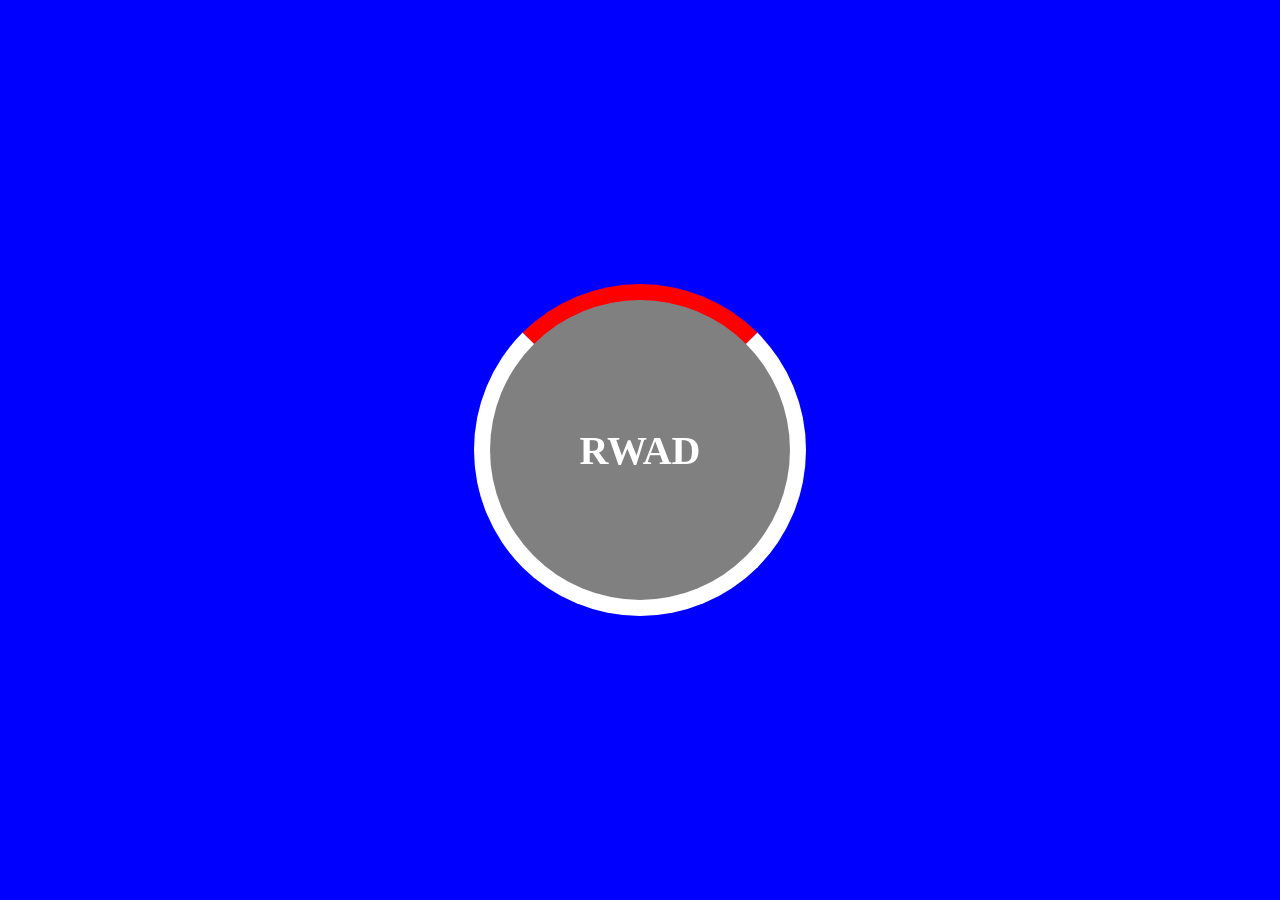
==== Case 02/index.html @ 980b64f4 "initial commit" ====
<!DOCTYPE html>
<html lang="en">
<head>
    <meta charset="UTF-8">
    <meta name="viewport" content="width=device-width, initial-scale=1.0">
    <title>Case 02</title>
    <link rel="stylesheet" href="style.css">
</head>
<body>
    <div class="container">
        <div class="circle">
            <span>RWAD</span>
        </div>
    </div>
</body>
</html>
---- Case 02/style.css ----
* {
  margin: 0;
  padding: 0;
}

.container {
  width: 100vw;
  height: 100vh;
  display: flex;
  align-items: center;
  justify-content: center;
  background-color: blue;
  position: fixed;
}

.circle {
  width: 300px;
  height: 300px;
  border-radius: 50%;
  background-color: gray;
  border: 16px solid white;
  border-top: 16px solid red;
}

span {
  height:100%;
  display: flex;
  align-items: center;
  justify-content: center;
  font-size: 2.5em;
  color: white;
  font-weight: 600;
}

.circle:hover {
  transition-duration: 2s ; 
  transform: rotate(360deg);
  cursor: pointer;
}

.circle:hover span{
  transform: rotate(-360deg);
  transition-duration: 2s ;
}
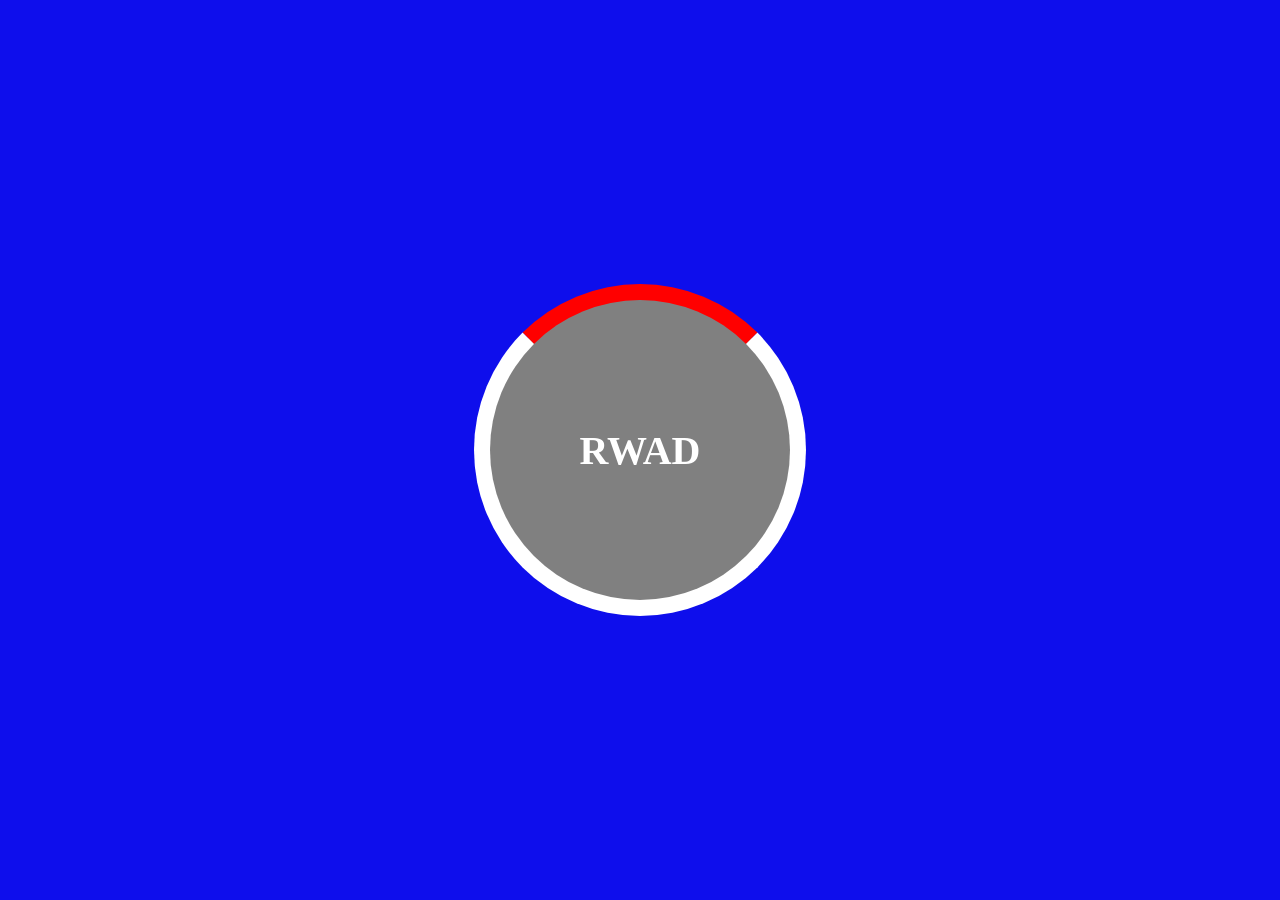
==== commit 0016183a: "completed" ====
--- a/Case 02/index.html
+++ b/Case 02/index.html
@@ -9,7 +9,7 @@
 <body>
     <div class="container">
         <div class="circle">
-            <span>RWAD</span>
+            <span> RWAD </span>
         </div>
     </div>
 </body>
--- a/Case 02/style.css
+++ b/Case 02/style.css
@@ -9,7 +9,7 @@
   display: flex;
   align-items: center;
   justify-content: center;
-  background-color: blue;
+  background-color: rgb(14, 14, 236);
   position: fixed;
 }
 
